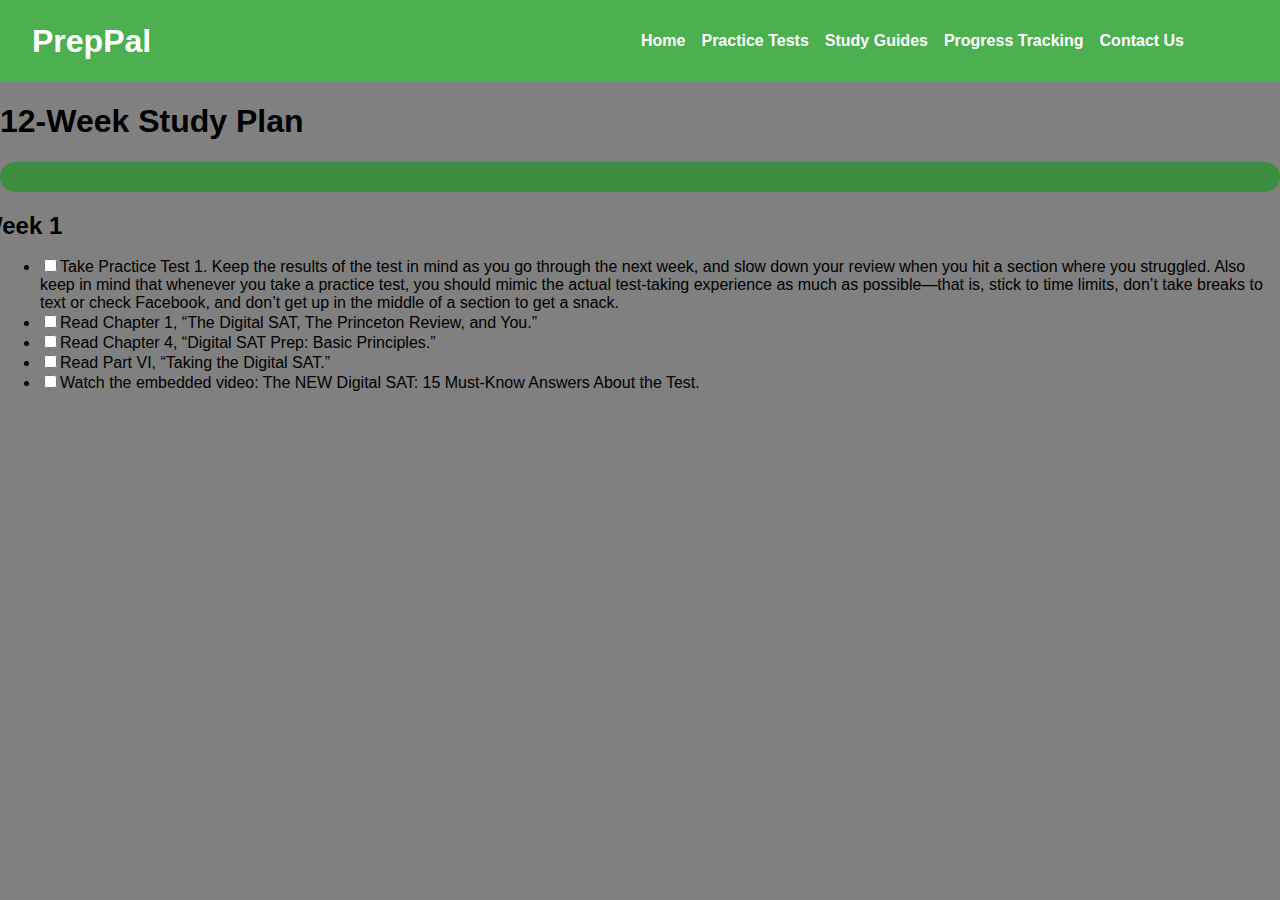
==== demo Project/12week.html @ bce09b66 "Add files via upload" ====
<!DOCTYPE html>
<html lang="en">
<head>
    <meta charset="UTF-8">
    <meta name="viewport" content="width=device-width, initial-scale=1.0">
    <title>12 Week Study Plan</title>
    <link rel="stylesheet" href="style.css">
    <link rel="stylesheet" href="progress.css">
</head>
<body>
    <header>
        <nav class="navbar">
            <div class="logo">
                <h1><a style="text-decoration:none; color: inherit;" href='index.html'>PrepPal</a></h1>

            </div>
            <ul class="nav-links">
                <li><a href="index.html">Home</a></li>
                <li><a href="index.html#practice-tests">Practice Tests</a></li>
                <li><a href="index.html#study-guides">Study Guides</a></li>
                <li><a href="index.html#progress-tracking">Progress Tracking</a></li>
                <li><a href="index.html#contact">Contact Us</a></li>
            </ul>
            <div class="burger">
                <div class="line1"></div>
                <div class="line2"></div>
                <div class="line3"></div>
            </div>
        </nav>
    </header>
    <div class="container">
        <h1>12-Week Study Plan</h1>

        <div class="progress-container">
            <div class="progress-bar"></div>
        </div>

        <!-- Week 1 -->
        <div class="section" data-week="1">
            <h2>Week 1</h2>
            <ul class="checkbox-list">
                <li><input type="checkbox" data-week="1">Take Practice Test 1. Keep the results of the test in mind as you go through the next week, and slow down your review when you hit a section where you struggled. Also keep in mind that whenever you take a practice test, you should mimic the actual test-taking experience as much as possible—that is, stick to time limits, don’t take breaks to text or check Facebook, and don’t get up in the middle of a section to get a snack.</li>
                <li><input type="checkbox" data-week="1">Read Chapter 1, “The Digital SAT, The Princeton Review, and You.”</li>
                <li><input type="checkbox" data-week="1">Read Chapter 4, “Digital SAT Prep: Basic Principles.”</li>
                <li><input type="checkbox" data-week="1">Read Part VI, “Taking the Digital SAT.”</li>
                <li><input type="checkbox" data-week="1">Watch the embedded video: The NEW Digital SAT: 15 Must-Know Answers About the Test.</li>
            </ul>
        </div>

        <!-- Repeat similar structure for Week 2 to Week 8 -->

    </div>

    <script src="progress.js"></script>
</body>
</html>
---- demo Project/style.css ----
body {
    font-family: Arial, sans-serif;
    margin: 0;
    padding: 0;
    background-color: grey;
    color: black;
}
header {
    background-color: #4CAF50;
    padding: 1em 0;
    text-align: center;
    width: 100%;
}
#hero {
    background-image: url('testingstudent (3).jpg');
    background-size: 100%;
    background-position: center;
    padding: 4em 2em;
    text-align: center;
    height: 500%;
}
#ttext1{
    color: white;
    font-size: 700%;
}

#ttext2{
    color: whitesmoke;
    background-color: #3e8e41;
    width: 20%;
    margin-left: 39%;
    font-size:150%;
    border-radius: 5%;

}
#tdesign1{
    background-color: #3e8e41;
    width: 17%;
    color: #f3f3f3;
    border: 3px solid #3e8e41;
    border-radius: 15%;
}
#tdesign2{
    background-color: #3e8e41;
    width: 19%;
    color: #f3f3f3;
    border: 3px solid #3e8e41;
    border-radius: 15%;
}
#tdesign3{
    background-color: #3e8e41;
    width: 13%;
    color: #f3f3f3;
    border: 3px solid #3e8e41;
    border-radius: 15%;
}


.progress {
    background-color: #f3f3f3;
    border-radius: 25px;
    padding: 5px;
    margin: 1em 0;
}

.progress-bar {
    background-color: #3e8e41;
    height: 30px;
    border-radius: 25px;
    line-height: 30px;
    color: black;
    text-align: center;
    transition: width 0.4s ease;
}
.navbar {
    display: flex;
    justify-content: space-between;
    align-items: center;
    padding: 0 2em;
    width: 90%;
}
.logo h1 {
    margin: 0;
    color: white;
}

.nav-links {
    list-style: none;
    display: flex;
    gap: 1em;
}

.nav-links li {
    margin: 0;
}

.nav-links li a {
    color: white;
    text-decoration: none;
    font-weight: bold;
    transition: color 0.3s ease;
}

.nav-links li a:hover {
    color: #FFD700;
}

.burger {
    display: none;
    cursor: pointer;
}

.burger div {
    width: 25px;
    height: 3px;
    background-color: white;
    margin: 5px;
    transition: all 0.3s ease;
}
/* Animations */
@keyframes slideIn {
    to {
        top: 0;
    }
}

@keyframes fadeIn {
    to {
        opacity: 1;
    }
}

@keyframes fadeInUp {
    from {
        opacity: 0;
        transform: translateY(20px);
    }
    to {
        opacity: 1;
        transform: translateY(0);
    }
}

/* Main Content */
main {
    padding: 2em;
}

section {
    margin-bottom: 2em;
    opacity: 0;
    animation: fadeInUp 1s forwards;
}

section:nth-child(2) {
    animation-delay: 0.5s;
}

section:nth-child(3) {
    animation-delay: 1s;
}

section:nth-child(4) {
    animation-delay: 1.5s;
}

section:nth-child(5) {
    animation-delay: 2s;
}

h2 {
    margin-bottom: 0.5em;
    position: relative;
    left: -20px;
    animation: slideIn 0.8s forwards;
}

.test-item, .guide-item, .tracker-item, .community-item {
    background-color: white;
    padding: 1em;
    margin-bottom: 1em;
    border-radius: 8px;
    box-shadow: 0 0 10px rgba(0,0,0,0.1);
    opacity: 0;
    transform: translateY(10px);
    animation: fadeInUp 1s forwards;
    border: 5px solid green;
}

.test-item:nth-child(2), 
.guide-item:nth-child(2), 
.tracker-item:nth-child(2), 
.community-item:nth-child(2) {
    animation-delay: 0.5s;
}

/* Button Hover Effect */
.test-item a, .guide-item a, .tracker-item a, .community-item a {
    display: inline-block;
    margin-top: 10px;
    padding: 10px 15px;
    background-color: #4CAF50;
    color: white;
    text-decoration: none;
    border-radius: 5px;
    transition: background-color 0.3s ease, transform 0.3s ease;
}

.test-item a:hover, .guide-item a:hover, .tracker-item a:hover, .community-item a:hover {
    background-color: #3e8e41;
    transform: translateY(-2px);
}

/* Footer */
footer {
    background-color: #333;
    color: white;
    text-align: center;
    padding: 1em 0;
    opacity: 0;
    animation: fadeIn 1.5s forwards 2s;
}
i {
    font-size:  50px; /* This makes the icons bigger */
    color: #555; /* Optional: Set the color of the icons */
    
}
/* Responsive Design */
@media screen and (max-width: 768px) {
    .nav-links {
        display: none;
        flex-direction: column;
        width: 100%;
        text-align: center;
        position: absolute;
        top: 80px;
        left: -100%;
        transition: all 0.3s ease;
        background-color: #4CAF50;
    }

    .nav-links li {
        padding: 1em;
        width: 100%;
    }

    .nav-links.nav-active {
        left: 0;
        opacity: 1;
    }

    .burger {
        display: block;
    }

    .burger .line1 {
        transform: rotate(-45deg) translate(-5px, 6px);
    }

    .burger .line2 {
        opacity: 0;
    }

    .burger .line3 {
        transform: rotate(45deg) translate(-5px, -6px);
    }
    .social-media a {
        margin: 0 15px; 
        color: white;
        font-size: 2.5em; 
        transition: color 0.3s ease, transform 0.3s ease;
    }
    i {
        font-size:  50px; /* This makes the icons bigger */
        color: #555; /* Optional: Set the color of the icons */
        
    }
    
    
    .social-media a:hover {
        color: #FFD700;
    }
    
}
#contact-link{
    font-size: 120%;
}
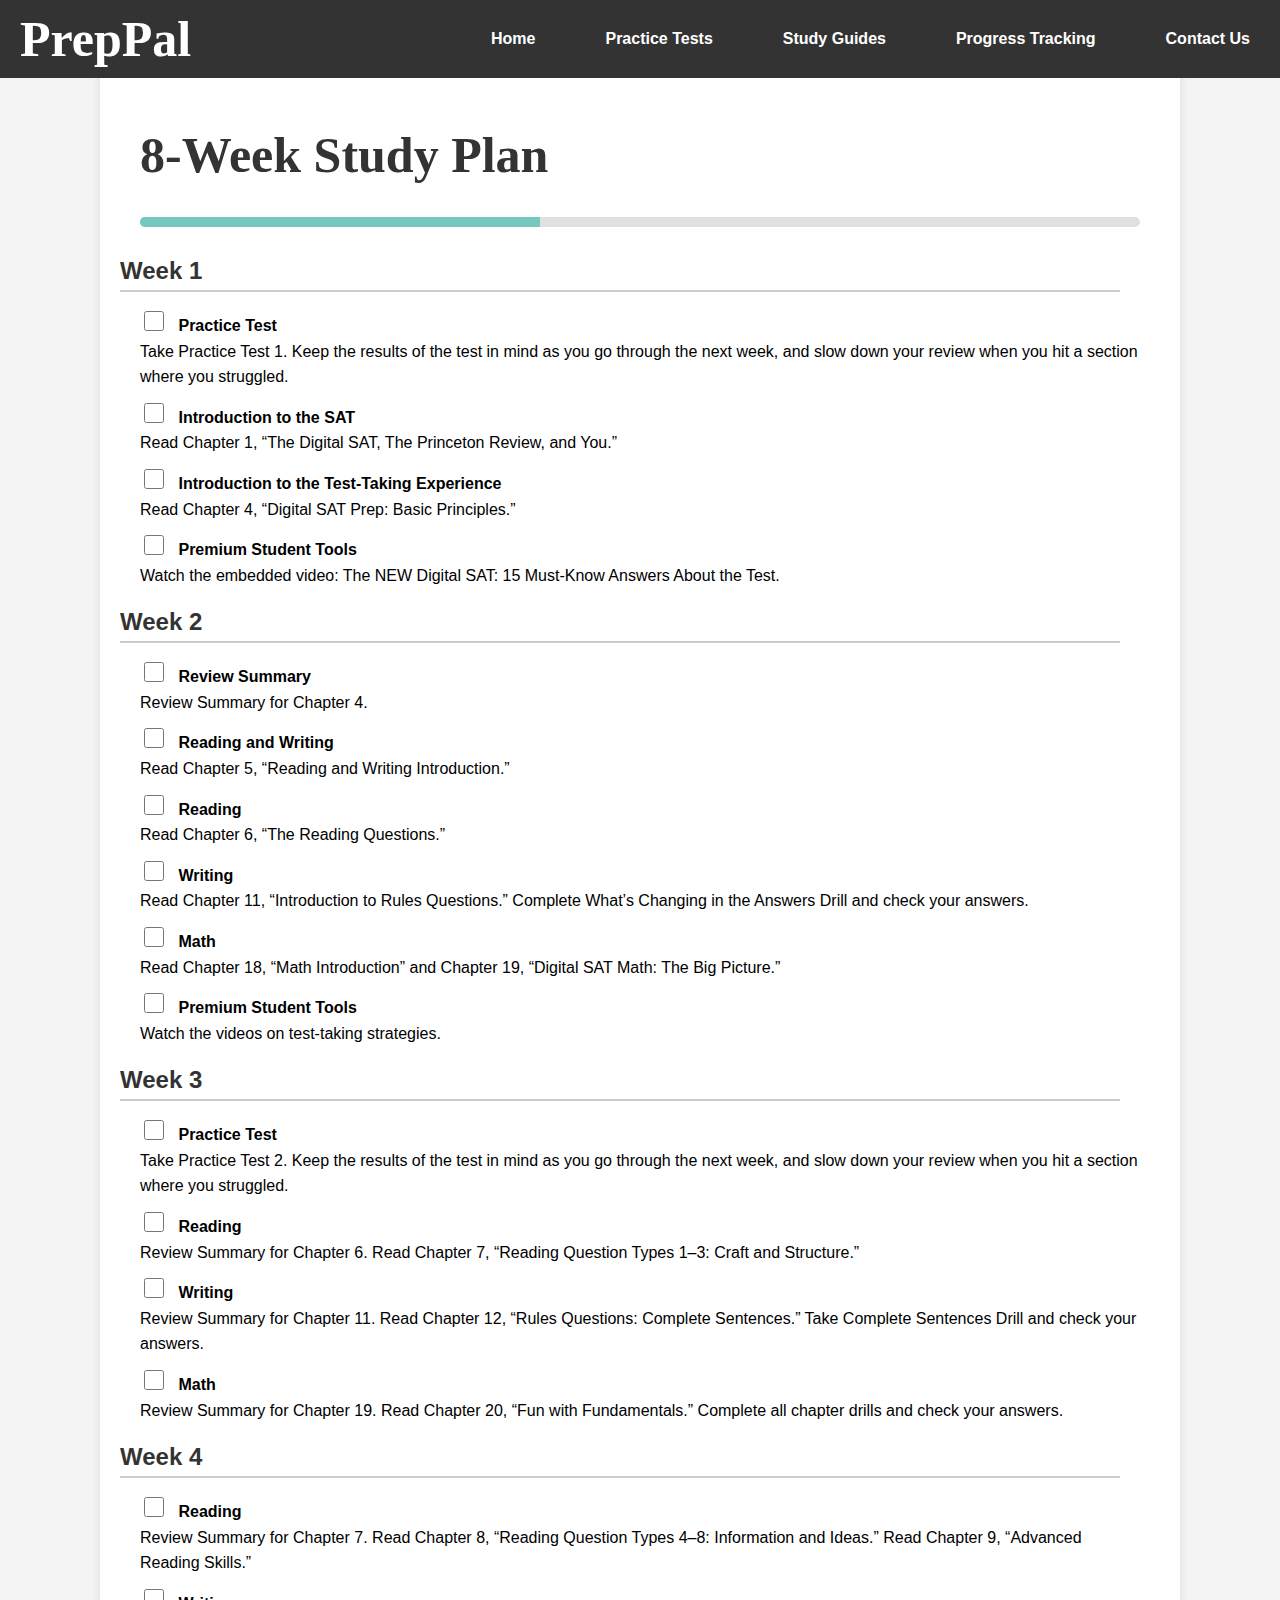
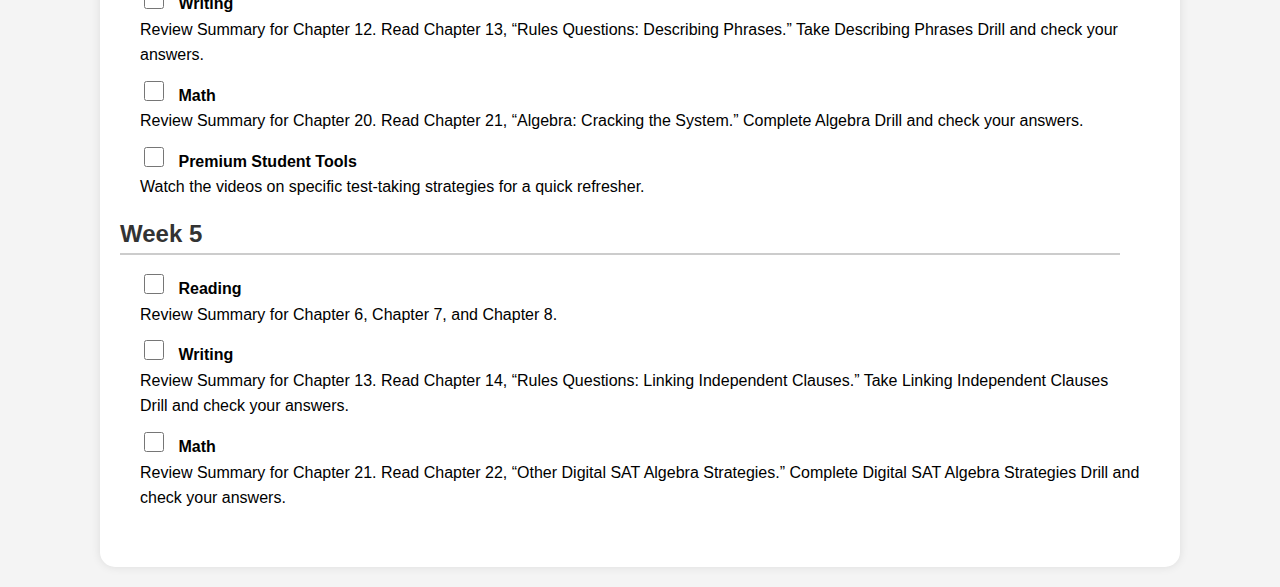
==== commit 41e34d7b: "This is the final push" ====
--- a/demo Project/12week.html
+++ b/demo Project/12week.html
@@ -6,13 +6,109 @@
     <title>12 Week Study Plan</title>
     <link rel="stylesheet" href="style.css">
     <link rel="stylesheet" href="progress.css">
+    <style>
+        body {
+            font-family: Arial, sans-serif;
+            background-color: #f4f4f4;
+            margin: 0;
+            padding: 0;
+        }
+
+        .navbar {
+            width: 100%;
+            display: flex;
+            justify-content: space-between;
+            align-items: center;
+            background-color: #333;
+            padding: 10px 20px;
+        }
+
+        .navbar .logo h1 a {
+            color: white;
+            text-decoration: none;
+        }
+
+        .navbar ul {
+            list-style: none;
+            display: flex;
+        }
+
+        .navbar ul li {
+            margin-left: 20px;
+        }
+
+        .navbar ul li a {
+            color: white;
+            text-decoration: none;
+        }
+
+        .container {
+            max-width: 1000px;
+            margin: 20px auto;
+            background-color: white;
+            border-radius: 15px;
+            padding: 40px;
+            box-shadow: 0 0 10px rgba(0, 0, 0, 0.1);
+        }
+
+        h1, h2 {
+            color: #333;
+        }
+
+        ul {
+            list-style-type: none;
+            padding: 0;
+        }
+
+        li {
+            margin-bottom: 10px;
+            line-height: 1.6;
+            font-size: 16px;
+        }
+
+        input[type="checkbox"] {
+            width: 20px;
+            height: 20px;
+            margin-right: 10px;
+            cursor: pointer;
+        }
+
+        .section h2 {
+            border-bottom: 2px solid #ccc;
+            padding-bottom: 5px;
+            margin-bottom: 15px;
+            font-size: 24px;
+        }
+
+        .progress-container {
+            margin-bottom: 30px;
+        }
+
+        .progress-bar {
+            width: 100%;
+            height: 10px;
+            background-color: #e0e0e0;
+            border-radius: 5px;
+            position: relative;
+            overflow: hidden;
+        }
+
+        .progress-bar::after {
+            content: "";
+            width: 40%;
+            height: 100%;
+            background-color: #76c7c0;
+            position: absolute;
+            top: 0;
+            left: 0;
+        }
+    </style>
 </head>
 <body>
     <header>
         <nav class="navbar">
             <div class="logo">
-                <h1><a style="text-decoration:none; color: inherit;" href='index.html'>PrepPal</a></h1>
-
+                <h1><a href="index.html">PrepPal</a></h1>
             </div>
             <ul class="nav-links">
                 <li><a href="index.html">Home</a></li>
@@ -28,8 +124,9 @@
             </div>
         </nav>
     </header>
+
     <div class="container">
-        <h1>12-Week Study Plan</h1>
+        <h1>8-Week Study Plan</h1>
 
         <div class="progress-container">
             <div class="progress-bar"></div>
@@ -39,18 +136,56 @@
         <div class="section" data-week="1">
             <h2>Week 1</h2>
             <ul class="checkbox-list">
-                <li><input type="checkbox" data-week="1">Take Practice Test 1. Keep the results of the test in mind as you go through the next week, and slow down your review when you hit a section where you struggled. Also keep in mind that whenever you take a practice test, you should mimic the actual test-taking experience as much as possible—that is, stick to time limits, don’t take breaks to text or check Facebook, and don’t get up in the middle of a section to get a snack.</li>
-                <li><input type="checkbox" data-week="1">Read Chapter 1, “The Digital SAT, The Princeton Review, and You.”</li>
-                <li><input type="checkbox" data-week="1">Read Chapter 4, “Digital SAT Prep: Basic Principles.”</li>
-                <li><input type="checkbox" data-week="1">Read Part VI, “Taking the Digital SAT.”</li>
-                <li><input type="checkbox" data-week="1">Watch the embedded video: The NEW Digital SAT: 15 Must-Know Answers About the Test.</li>
+                <li><input type="checkbox"> <strong>Practice Test</strong><br>Take Practice Test 1. Keep the results of the test in mind as you go through the next week, and slow down your review when you hit a section where you struggled.</li>
+                <li><input type="checkbox"> <strong>Introduction to the SAT</strong><br>Read Chapter 1, “The Digital SAT, The Princeton Review, and You.”</li>
+                <li><input type="checkbox"> <strong>Introduction to the Test-Taking Experience</strong><br>Read Chapter 4, “Digital SAT Prep: Basic Principles.”</li>
+                <li><input type="checkbox"> <strong>Premium Student Tools</strong><br>Watch the embedded video: The NEW Digital SAT: 15 Must-Know Answers About the Test.</li>
             </ul>
         </div>
 
-        <!-- Repeat similar structure for Week 2 to Week 8 -->
+        <!-- Week 2 -->
+        <div class="section" data-week="2">
+            <h2>Week 2</h2>
+            <ul class="checkbox-list">
+                <li><input type="checkbox"> <strong>Review Summary</strong><br>Review Summary for Chapter 4.</li>
+                <li><input type="checkbox"> <strong>Reading and Writing</strong><br>Read Chapter 5, “Reading and Writing Introduction.”</li>
+                <li><input type="checkbox"> <strong>Reading</strong><br>Read Chapter 6, “The Reading Questions.”</li>
+                <li><input type="checkbox"> <strong>Writing</strong><br>Read Chapter 11, “Introduction to Rules Questions.” Complete What’s Changing in the Answers Drill and check your answers.</li>
+                <li><input type="checkbox"> <strong>Math</strong><br>Read Chapter 18, “Math Introduction” and Chapter 19, “Digital SAT Math: The Big Picture.”</li>
+                <li><input type="checkbox"> <strong>Premium Student Tools</strong><br>Watch the videos on test-taking strategies.</li>
+            </ul>
+        </div>
 
-    </div>
+        <!-- Week 3 -->
+        <div class="section" data-week="3">
+            <h2>Week 3</h2>
+            <ul class="checkbox-list">
+                <li><input type="checkbox"> <strong>Practice Test</strong><br>Take Practice Test 2. Keep the results of the test in mind as you go through the next week, and slow down your review when you hit a section where you struggled.</li>
+                <li><input type="checkbox"> <strong>Reading</strong><br>Review Summary for Chapter 6. Read Chapter 7, “Reading Question Types 1–3: Craft and Structure.”</li>
+                <li><input type="checkbox"> <strong>Writing</strong><br>Review Summary for Chapter 11. Read Chapter 12, “Rules Questions: Complete Sentences.” Take Complete Sentences Drill and check your answers.</li>
+                <li><input type="checkbox"> <strong>Math</strong><br>Review Summary for Chapter 19. Read Chapter 20, “Fun with Fundamentals.” Complete all chapter drills and check your answers.</li>
+            </ul>
+        </div>
 
-    <script src="progress.js"></script>
-</body>
-</html>
+        <!-- Week 4 -->
+        <div class="section" data-week="4">
+            <h2>Week 4</h2>
+            <ul class="checkbox-list">
+                <li><input type="checkbox"> <strong>Reading</strong><br>Review Summary for Chapter 7. Read Chapter 8, “Reading Question Types 4–8: Information and Ideas.” Read Chapter 9, “Advanced Reading Skills.”</li>
+                <li><input type="checkbox"> <strong>Writing</strong><br>Review Summary for Chapter 12. Read Chapter 13, “Rules Questions: Describing Phrases.” Take Describing Phrases Drill and check your answers.</li>
+                <li><input type="checkbox"> <strong>Math</strong><br>Review Summary for Chapter 20. Read Chapter 21, “Algebra: Cracking the System.” Complete Algebra Drill and check your answers.</li>
+                <li><input type="checkbox"> <strong>Premium Student Tools</strong><br>Watch the videos on specific test-taking strategies for a quick refresher.</li>
+            </ul>
+        </div>
+
+        <!-- Week 5 -->
+        <div class="section" data-week="5">
+            <h2>Week 5</h2>
+            <ul class="checkbox-list">
+                <li><input type="checkbox"> <strong>Reading</strong><br>Review Summary for Chapter 6, Chapter 7, and Chapter 8.</li>
+                <li><input type="checkbox"> <strong>Writing</strong><br>Review Summary for Chapter 13. Read Chapter 14, “Rules Questions: Linking Independent Clauses.” Take Linking Independent Clauses Drill and check your answers.</li>
+                <li><input type="checkbox"> <strong>Math</strong><br>Review Summary for Chapter 21. Read Chapter 22, “Other Digital SAT Algebra Strategies.” Complete Digital SAT Algebra Strategies Drill and check your answers.</li>
+            </ul>
+        </div>
+
+
--- a/demo Project/style.css
+++ b/demo Project/style.css
@@ -73,12 +73,18 @@
     transition: width 0.4s ease;
 }
 .navbar {
+    width: 100%; /* Make the navbar full-width */
+    background-color: #333; /* Replace this with the color you want */
+    position: fixed; /* Keep the navbar fixed at the top */
+    top: 0;
+    left: 0;
+    z-index: 1000; /* Ensure it stays on top of other elements */
     display: flex;
     justify-content: space-between;
     align-items: center;
-    padding: 0 2em;
-    width: 90%;
-}
+    padding: 10px 20px; /* Adjust padding as needed */
+}
+
 .logo h1 {
     margin: 0;
     color: white;
@@ -87,13 +93,15 @@
 .nav-links {
     list-style: none;
     display: flex;
-    gap: 1em;
+    gap: 20px;
+    padding-right: 20px;
+    margin: 0;
 }
 
 .nav-links li {
     margin: 0;
-}
-
+    padding-right: 30px;
+}
 .nav-links li a {
     color: white;
     text-decoration: none;
@@ -284,4 +292,258 @@
 }
 #contact-link{
     font-size: 120%;
-}+}
+
+
+@import url('https://fonts.googleapis.com/css?family=IBM+Plex+Sans:100,100i,400,400i,700,700i|IBM+Plex+Serif:400,400i');
+/* font-family: 'IBM Plex Serif', serif; */
+/* font-family: 'IBM Plex Sans', sans-serif; */
+
+body {
+    padding-top: 60px; /* Adjust this value based on the height of your navbar */
+    margin: 0;
+    font-family: Arial, sans-serif;
+}
+
+
+h1,
+button {
+  font-family: 'IBM Plex Serif', serif;
+}
+
+p,
+label,
+input {
+  font-family: 'IBM Plex Sans', sans-serif;
+}
+
+h1 {
+  font-size: 50px;
+}
+
+.main_container {
+  display: flex;
+  flex-direction: column;
+  justify-content: center;
+  align-items: center;
+  height: 100vh;
+}
+
+#main_title {
+  height: 50px;
+}
+
+.form_container {
+  display: flex;
+  flex-direction: column;
+  justify-content: center;
+}
+
+.adlib {
+  display: flex;
+  flex-direction: row;
+  justify-content: center;
+  margin-bottom: 20px;
+}
+
+.adlib label {
+  margin-right: 10px;
+  text-transform: uppercase;
+}
+
+.adlib input {
+  flex: 1;
+  border-top: none;
+  border-left: none;
+  border-right: none;
+  border-bottom: solid 1px #2989d8;
+  caret-color: #2989d8;
+  text-align: center;
+  font-size: 16px;
+}
+
+input:focus {
+  outline: none;
+}
+
+button {
+  display: inline-block;
+  border-style: solid;
+  border-width: 1px;
+  border-radius: 50px;
+  padding: 10px 18px;
+  box-shadow: 0 1px 4px rgba(0, 0, 0, 0.6);
+  font-size: 30px;
+  font-weight: bold;
+  color: #fff;
+  text-shadow: 0 1px 3px rgba(0, 0, 0, 0.4);
+  text-decoration: none;
+  transition: all 0.5s;
+  border-color: #2989d8;
+  background-color: #2989d8;
+}
+
+button:hover {
+  border-color: #c80a00;
+  background: #c80a00;
+  box-shadow: -4px 5px 4px rgba(0, 0, 0, 0.8);
+}
+@import url('https://fonts.googleapis.com/css?family=IBM+Plex+Sans:100,100i,400,400i,700,700i|IBM+Plex+Serif:400,400i');
+/* font-family: 'IBM Plex Serif', serif; */
+/* font-family: 'IBM Plex Sans', sans-serif; */
+
+body {
+  margin: 0;
+}
+
+h1,
+button {
+  font-family: 'IBM Plex Serif', serif;
+}
+
+p,
+label,
+input {
+  font-family: 'IBM Plex Sans', sans-serif;
+}
+
+h1 {
+  font-size: 50px;
+}
+
+.main_container {
+  display: flex;
+  flex-direction: column;
+  justify-content: center;
+  align-items: center;
+  height: 100vh;
+}
+
+#main_title {
+  height: 50px;
+}
+
+.form_container {
+  display: flex;
+  flex-direction: column;
+  justify-content: center;
+}
+
+.adlib {
+  display: flex;
+  flex-direction: row;
+  justify-content: center;
+  margin-bottom: 20px;
+}
+
+.adlib label {
+  margin-right: 10px;
+  text-transform: uppercase;
+}
+
+.adlib input {
+  flex: 1;
+  border-top: none;
+  border-left: none;
+  border-right: none;
+  border-bottom: solid 1px #2989d8;
+  caret-color: #2989d8;
+  text-align: center;
+  font-size: 16px;
+}
+
+input:focus {
+  outline: none;
+}
+
+button {
+  display: inline-block;
+  border-style: solid;
+  border-width: 1px;
+  border-radius: 50px;
+  padding: 10px 18px;
+  box-shadow: 0 1px 4px rgba(0, 0, 0, 0.6);
+  font-size: 20px;
+  font-weight: bold;
+  color: #fff;
+  text-shadow: 0 1px 3px rgba(0, 0, 0, 0.4);
+  text-decoration: none;
+  transition: all 0.5s;
+  border-color: #2989d8;
+  background-color: #2989d8;
+}
+
+button:hover {
+  border-color: #c80a00;
+  background: #c80a00;
+  box-shadow: -4px 5px 4px rgba(0, 0, 0, 0.8);
+}
+
+/* Chat Button */
+.chat-button {
+    position: fixed;
+    bottom: 20px;
+    right: 20px;
+    background-color: #007bff;
+    color: white;
+    border-radius: 60%;
+    padding: 30px;
+    cursor: pointer;
+    z-index: 1000;
+}
+
+.chat-button i {
+    font-size: 24px;
+}
+
+/* Chat Window */
+.chat-window {
+    position: fixed;
+    bottom: 70px;
+    right: 20px;
+    width: 300px;
+    background-color: white;
+    border: 1px solid #ccc;
+    border-radius: 10px;
+    box-shadow: 0px 0px 10px rgba(0, 0, 0, 0.1);
+    z-index: 1000;
+}
+
+.chat-window.hidden {
+    display: none;
+}
+
+#chat-header {
+    background-color: #007bff;
+    color: white;
+    padding: 10px;
+    border-radius: 10px 10px 0 0;
+    display: flex;
+    justify-content: space-between;
+    align-items: center;
+}
+
+#all-messages {
+    max-height: 200px;
+    overflow-y: auto;
+    padding: 10px;
+}
+
+#chat-window input {
+    width: calc(100% - 20px);
+    margin: 5px 0px;
+    padding: 10px;
+    border-radius: 5px;
+    border: 1px solid #ccc;
+}
+
+#send-btn {
+    background-color: #007bff;
+    color: white;
+    border: none;
+    padding: 10px;
+    width: calc(100% - 20px);
+    margin: 5px 10px;
+    border-radius: 5px;
+    cursor: pointer;
+}
